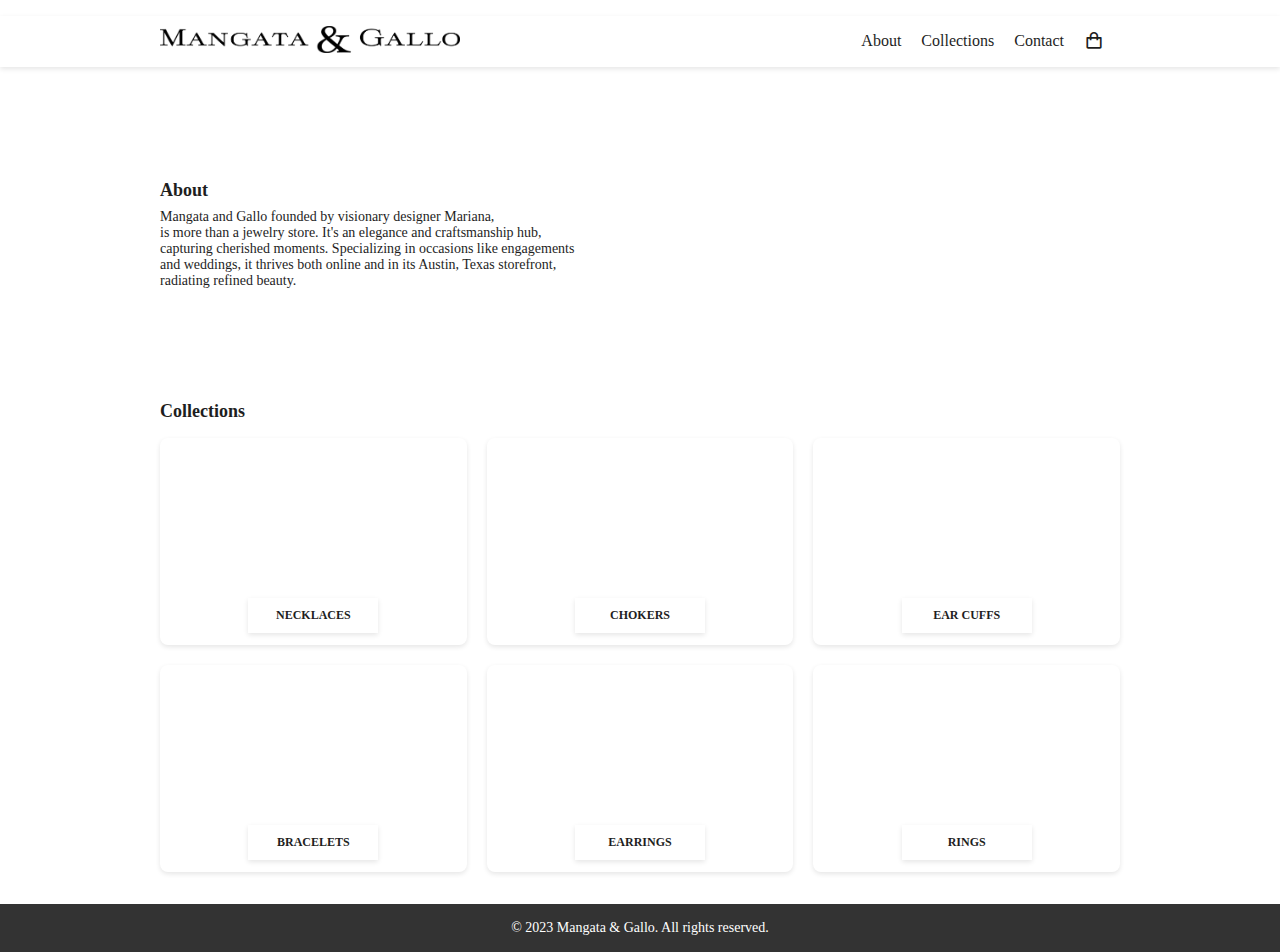
==== index.html @ 9cae6508 "done" ====
<!DOCTYPE html>
<link
  href="https://unpkg.com/boxicons@2.1.4/css/boxicons.min.css"
  rel="stylesheet"
/>
<html lang="en">
  <head>
    <meta charset="UTF-8" />
    <meta name="viewport" content="width=device-width, initial-scale=1.0" />
    <link rel="stylesheet" href="style.css" />
    <link
      rel="icon"
      href="https://upload.wikimedia.org/wikipedia/commons/thumb/d/db/Unicode_0x0026.svg/1200px-Unicode_0x0026.svg.png"
      type="image/png"
    />
    <title>Mangata & Gallo</title>
  </head>
  <body>
    <header>
      <nav>
        <ul>
          <div class="logo">
            <img src="\Asset.png" alt="Mariana" />
          </div>
          <div class="header_container">
            <li><a href="#about">About</a></li>
            <li><a href="#collections">Collections</a></li>
            <li><a href="#contact">Contact</a></li>
            <li>
              <a
                href="https://www.youtube.com/watch?time_continue=2&v=dQw4w9WgXcQ&embeds_referring_euri=https%3A%2F%2Fwww.google.com%2Fsearch%3Fq%3Dnever%2Bgonna%2Bgive%2Byou%2Bup%2Blyrics%26sca_esv%3D558107811%26rlz%3D1C1FKPE_thTH960TH960%26tbm%3Dvid%26sxsrf%3DAB5stBin&source_ve_path=Mjg2NjY&feature=emb_logo"
                ><i class="bx bx-shopping-bag"></i
              ></a>
            </li>
          </div>
        </ul>
      </nav>
    </header>

    <section id="about">
      <div class="about-content">
        <div class="about-text">
          <h2>About</h2>
          <p>
            Mangata and Gallo founded by visionary designer Mariana, <br />
            is more than a jewelry store. It's an elegance and craftsmanship
            hub, <br />
            capturing cherished moments. Specializing in occasions like
            engagements <br />
            and weddings, it thrives both online and in its Austin, Texas
            storefront, <br />
            radiating refined beauty.
          </p>
        </div>
      </div>
    </section>

    <section id="collections">
      <div class="collections-text">
        <h2>Collections</h2>
        <div class="collections-container">
          <div class="collection-choice1">
            <h3>NECKLACES</h3>
          </div>
          <div class="collection-choice2">
            <h3>CHOKERS</h3>
          </div>
          <div class="collection-choice3">
            <h3>EAR CUFFS</h3>
          </div>
          <div class="collection-choice4">
            <h3>BRACELETS</h3>
          </div>
          <div class="collection-choice5">
            <h3>EARRINGS</h3>
          </div>
          <div class="collection-choice6">
            <h3>RINGS</h3>
          </div>
        </div>
      </div>
    </section>

    <section id="contact"></section>

    <footer>
      <p>&copy; 2023 Mangata & Gallo. All rights reserved.</p>
    </footer>
  </body>
</html>
---- style.css ----
body,
h1,
h2,
p {
  margin: 0;
  padding: 0;
}

body::-webkit-scrollbar {
  width: 0em;
}

body::-webkit-scrollbar-track {
  background: transparent;
}

body::-webkit-scrollbar-thumb {
  background-color: transparent;
}

header {
  margin-top: 1rem;
  margin-bottom: 0.1rem;
  padding: 10px 0;
  box-shadow: 0px 2px 5px rgba(0, 0, 0, 0.1);
}

nav ul {
  list-style: none;
  display: flex;
  justify-content: space-between;
  align-items: center;
  margin: 0;
  padding: 0;
}

.logo img {
  max-width: 300px;
  height: auto;
  margin-left: 10rem;
}

.bx-shopping-bag {
  font-size: 1.25rem;
}

.header_container {
  display: flex;
  align-items: center;
}

.header_container li {
  margin-right: 20px;
}

.header_container li:last-child {
  margin-right: 11rem;
}

a {
  text-decoration: none;
  color: #1e1e1e;
  font-family: Poppins;
  font-size: 16px;
  font-style: normal;
  transition: color 0.3s ease;
}

.header_container li:hover {
  transform: translateY(-0.5px);
}

.about-content {
  background-image: url("https://png.pngtree.com/background/20210715/original/pngtree-3d-style-smooth-white-and-gold-wave-background-picture-image_1301923.jpg");
  background-size: cover;
  background-position: center;
  display: flex;
  align-items: center;
}

.about-text {
  margin-left: 10rem;
}

.about-text h2 {
  margin-top: 7rem;
  font-size: 18px;
  color: #1e1e1e;
  font-family: Poppins;
  font-style: normal;
  font-weight: 600;
  margin-bottom: 0.5rem;
}

.about-text p {
  color: #1e1e1e;
  font-family: Poppins;
  font-size: 14px;
  font-style: normal;
  font-weight: 400;
  line-height: normal;
  margin-bottom: 5rem;
}

.collections-text h2 {
  margin-top: 2rem;
  margin-left: 10rem;
  font-size: 18px;
  color: #1e1e1e;
  font-family: Poppins;
  font-style: normal;
  font-weight: 600;
  margin-bottom: 1rem;
}

.collections-container {
  display: grid;
  grid-template-columns: repeat(3, 1fr);
  gap: 20px;
  margin-left: 10rem;
  margin-right: 10rem;
}

.collection-choice1,
.collection-choice2,
.collection-choice3,
.collection-choice4,
.collection-choice5,
.collection-choice6 {
  display: flex;
  flex-direction: column;
  align-items: center;
  border-radius: 8px;
  box-shadow: 0px 2px 5px rgba(0, 0, 0, 0.1);
}

.collection-choice1 {
  background-image: url("https://www.wallacebishop.com.au/cdn/shop/collections/necklaces-wallace-bishop.jpg?v=1651048582");
  background-size: cover;
  background-position: center;
}

.collection-choice2 {
  background-image: url("https://www.icing.com/dw/image/v2/BBTK_PRD/on/demandware.static/-/Sites-master-catalog/default/dw89dfbaea/images/icing/hi-res/72407_1.jpg?sw=2000&sh=2000&sm=fit");
  background-size: cover;
  background-position: center;
}

.collection-choice3 {
  background-image: url("https://d29c1z66frfv6c.cloudfront.net/pub/media/catalog/product/large/b61d82ce02694bd61196cce76c2c76e02bd0b596_xxl-1.jpg");
  background-size: cover;
  background-position: center;
}

.collection-choice4 {
  background-image: url("https://assets.ajio.com/medias/sys_master/root/20211006/8zZo/615d5e9ff997ddce8903007f/-473Wx593H-6005690960-multi-MODEL5.jpg");
  background-size: cover;
  background-position: center;
}

.collection-choice5 {
  background-image: url("https://images.vestiairecollective.com/cdn-cgi/image/w=1246,q=70,f=auto,/produit/silver-silver-loop-hermes-earrings-32004409-1_2.jpg");
  background-size: cover;
  background-position: center;
}

.collection-choice6 {
  background-image: url("https://www.wallacebishop.com.au/cdn/shop/collections/Category-Engagement-Rings-Shape.jpg?v=1619743009");
  background-size: cover;
  background-position: center;
}

.collection-choice1 h3,
.collection-choice2 h3,
.collection-choice3 h3,
.collection-choice4 h3,
.collection-choice5 h3,
.collection-choice6 h3 {
  margin-top: 10rem;
  width: 120px;
  height: 25px;
  padding: 5px;
  background-color: #ffffff;
  display: flex;
  align-items: center;
  justify-content: center;
  text-align: center;
  color: #1e1e1e;
  font-family: Poppins;
  font-size: 12px;
  font-style: normal;
  font-weight: 600;
  line-height: normal;
  box-shadow: 0px 2px 5px rgba(0, 0, 0, 0.1);
}

.button {
  width: 100%;
}

footer {
  margin-top: 2rem;
  text-align: center;
  padding: 1rem;
  background-color: #333;
  color: #fff;
  font-family: Poppins;
  font-size: 14px;
  font-style: normal;
  font-weight: 400;
  line-height: normal;
}
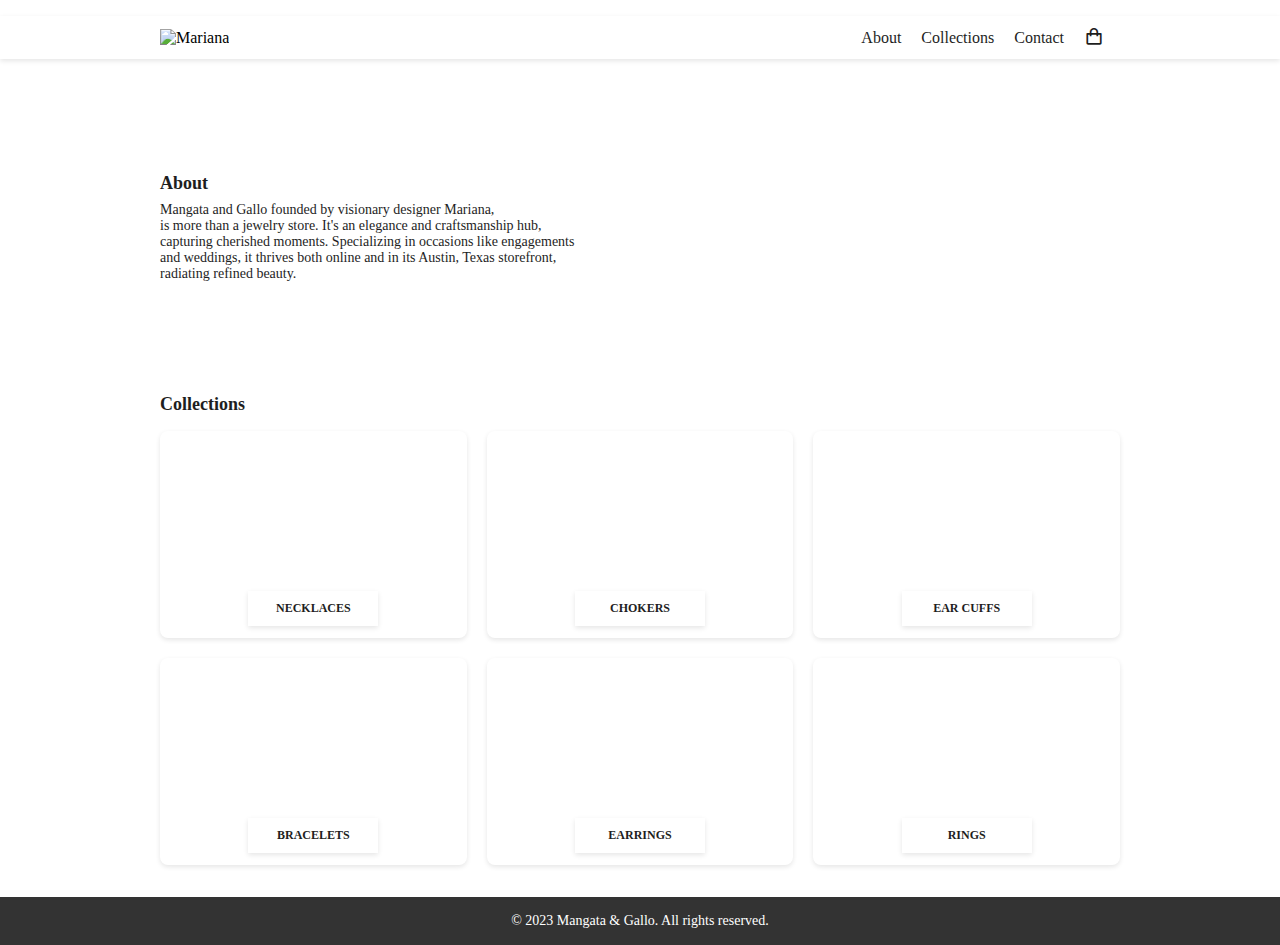
==== commit 41f49301: "Mangata & Gallo" ====
--- a/index.html
+++ b/index.html
@@ -20,7 +20,7 @@
       <nav>
         <ul>
           <div class="logo">
-            <img src="\Asset.png" alt="Mariana" />
+            <img src="https://cdn.pic.in.th/file/picinth/Asset.png" alt="Mariana" />
           </div>
           <div class="header_container">
             <li><a href="#about">About</a></li>
